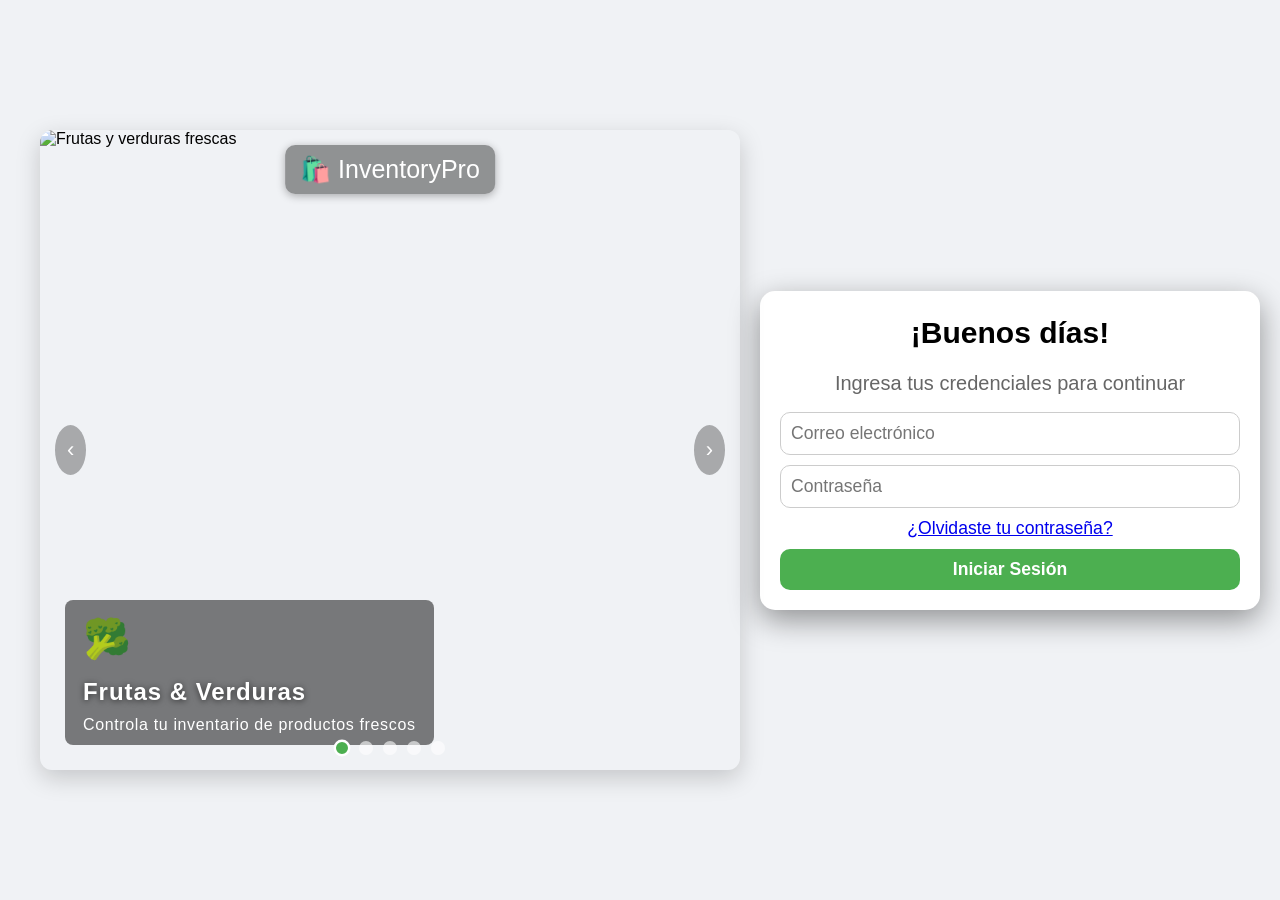
==== HTML/index.html @ 9ffeaf1a "cambio de login para correo la funcionalidad del login ahora es mediante contraseña y correo. no usu" ====
<!DOCTYPE html>
<html lang="es">

<head>
    <meta charset="UTF-8">
    <meta name="viewport" content="width=device-width, initial-scale=1.0">
    <title>InventoryPro</title>

    <!-- CSS modular -->
    <link rel="stylesheet" href="../CSS/login.css">
    <link rel="stylesheet" href="../CSS/carousel.css">
    <link rel="stylesheet" href="../CSS/mainContent.css">
    <link rel="stylesheet" href="../CSS/modals.css">
    <link rel="stylesheet" href="../CSS/errorLogin.css">
    <link rel="stylesheet" href="../CSS/sidebar.css">
    <link rel="stylesheet" href="../CSS/layout.css">

    <!-- Librerías externas con defer -->
    <script src="https://cdnjs.cloudflare.com/ajax/libs/xlsx/0.18.5/xlsx.full.min.js" defer></script>
    <script src="https://cdnjs.cloudflare.com/ajax/libs/jspdf/2.5.1/jspdf.umd.min.js" defer></script>
    <script src="https://cdnjs.cloudflare.com/ajax/libs/jspdf-autotable/3.5.31/jspdf.plugin.autotable.min.js"
        defer></script>
</head>

<body>

    <!-- Pantalla de Login -->
    <div id="loginScreen" class="login-screen">

        <!-- Espacio izquierdo 5% -->
        <div class="spacer-left"></div>

        <!-- Carrusel 60% -->
        <div class="login-carousel">
            <div class="carousel-track">
                <!-- Slides -->
                <div class="carousel-slide active">
                    <img src="https://images.unsplash.com/photo-1542838132-92c53300491e?w=800&q=80"
                        alt="Frutas y verduras frescas">
                    <div class="carousel-caption">
                        <span class="carousel-icon">🥦</span>
                        <h2>Frutas & Verduras</h2>
                        <p>Controla tu inventario de productos frescos</p>
                    </div>
                </div>
                <div class="carousel-slide">
                    <img src="https://images.unsplash.com/photo-1498654896293-37aacf113fd9?w=800&q=80"
                        alt="Granos y cereales">
                    <div class="carousel-caption">
                        <span class="carousel-icon">🌾</span>
                        <h2>Granos & Cereales</h2>
                        <p>Arroz, frijoles, lentejas y más</p>
                    </div>
                </div>
                <div class="carousel-slide">
                    <img src="https://images.unsplash.com/photo-1563636619-e9143da7973b?w=800&q=80" alt="Lácteos">
                    <div class="carousel-caption">
                        <span class="carousel-icon">🥛</span>
                        <h2>Lácteos</h2>
                        <p>Leche, quesos, yogures y derivados</p>
                    </div>
                </div>
                <div class="carousel-slide">
                    <img src="https://images.unsplash.com/photo-1607349913338-fca6f7fc42d0?w=800&q=80"
                        alt="Carnes y proteínas">
                    <div class="carousel-caption">
                        <span class="carousel-icon">🥩</span>
                        <h2>Carnes & Proteínas</h2>
                        <p>Gestiona tu stock de proteínas fácilmente</p>
                    </div>
                </div>
                <div class="carousel-slide">
                    <img src="https://images.unsplash.com/photo-1574484284002-952d92456975?w=800&q=80"
                        alt="Aceites y enlatados">
                    <div class="carousel-caption">
                        <span class="carousel-icon">🛒</span>
                        <h2>Canasta Familiar</h2>
                        <p>Todo tu mercado en un solo sistema</p>
                    </div>
                </div>
            </div>

            <!-- Indicadores del carrusel -->
            <div class="carousel-dots">
                <span class="dot active" onclick="irASlide(0)"></span>
                <span class="dot" onclick="irASlide(1)"></span>
                <span class="dot" onclick="irASlide(2)"></span>
                <span class="dot" onclick="irASlide(3)"></span>
                <span class="dot" onclick="irASlide(4)"></span>
            </div>

            <!-- Flechas del carrusel -->
            <button class="carousel-arrow left" onclick="moverCarrusel(-1)">
                <span class="arrow-icon">&#8249;</span>
            </button>
            <button class="carousel-arrow right" onclick="moverCarrusel(1)">
                <span class="arrow-icon">&#8250;</span>
            </button>

            <!-- Branding del carrusel -->
            <div class="carousel-brand">
                <span>🛍️ InventoryPro</span>
            </div>
        </div>

        <!-- Formulario login 30% -->
        <div id="loginContainer">
            <h1 id="login-title">¡Bienvenido de nuevo!</h1>
            <p class="login-subtitle">Ingresa tus credenciales para continuar</p>

            <form id="formLogin" class="login-form">
                <input type="email" id="usuario" class="input-field" placeholder="Correo electrónico" required>
                <input type="password" id="password" class="input-field" placeholder="Contraseña" required>

                <!-- Opciones login -->
                <div class="login-options">
                    <a href="#" class="forgot-password">¿Olvidaste tu contraseña?</a>
                </div>

                <button type="submit" class="btn-submit">Iniciar Sesión</button>
            </form>

            <!-- Mensaje de error / aviso -->
            <p id="login-error" class="login-error" style="display:none;">Usuario o contraseña incorrectos</p>

        </div>
    </div>

    <!-- Scripts propios -->
    <script src="../JS/carrusel.js" defer></script>
    <script type="module" src="../JS/firebase.js"></script>
    <script type="module" src="../JS/login.js"></script>
    <script type="module" src="../JS/usuarios.js"></script>

    <!-- <script src="../JS/login.js" defer></script>
        <script src="../JS/usuarios.js" defer></script> -->


    <!-- Script Carrusel inline inicial -->
    <script defer>
        let slideActual = 0;
        const slides = document.querySelectorAll('.carousel-slide');
        const dots = document.querySelectorAll('.dot');
        let intervalo = setInterval(() => mostrarSlide(slideActual + 1), 4000);

        function mostrarSlide(index) {
            slides.forEach(s => s.classList.remove('active'));
            dots.forEach(d => d.classList.remove('active'));
            slideActual = (index + slides.length) % slides.length;
            slides[slideActual].classList.add('active');
            dots[slideActual].classList.add('active');
        }

        function moverCarrusel(direccion) {
            mostrarSlide(slideActual + direccion);
            reiniciarIntervalo();
        }

        function irASlide(index) {
            mostrarSlide(index);
            reiniciarIntervalo();
        }

        function reiniciarIntervalo() {
            clearInterval(intervalo);
            intervalo = setInterval(() => mostrarSlide(slideActual + 1), 4000);
        }
    </script>

    <!-- Saludo de Bienvenida -->
    <script>
        const loginTitle = document.getElementById('login-title');
        const ahora = new Date();
        const hora = ahora.getHours();
        let saludo = "¡Bienvenido de nuevo!";

        if (hora >= 0 && hora < 12) {
            // De 00:00 a 11:59 → Buenos días
            saludo = "¡Buenos días!";
        } else if (hora >= 12 && hora < 18) {
            // De 12:00 a 17:59 → Buenas tardes
            saludo = "¡Buenas tardes!";
        } else {
            // De 18:00 a 23:59 → Buenas noches
            saludo = "¡Buenas noches!";
        }

        loginTitle.textContent = saludo;
    </script>

</body>

</html>
---- CSS/login.css ----
/* RESET GLOBAL PARA LOGIN */
* {
    box-sizing: border-box;
    margin: 0;
    padding: 0;
}

html, body {
    min-height: 100vh;
    font-family: 'Segoe UI', Tahoma, sans-serif;
    background-color: #f0f2f5;
    overflow-x: hidden;
}

/* CONTENEDOR PRINCIPAL LOGIN */
.login-screen {
    display: flex;
    justify-content: center; 
    align-items: center;    
    height: 100vh;
    padding: 20px;
    gap: 20px;
}

/* CARRUSEL */
.login-carousel {
    flex: 2;
    width: 100%;
    height: clamp(600px, 50vw, 700px);
    position: relative;
    display: flex;
    align-items: center;
    justify-content: center;
    overflow: hidden;
    border-radius: 12px;
    box-shadow: 0 8px 24px rgba(0,0,0,0.18);
}

.carousel-track {
    display: flex;
    width: 100%;
    height: 100%;
}

.carousel-slide {
    flex: 0 0 100%;
    height: 100%;
    position: relative;
}

.carousel-slide img {
    width: 100%;
    height: 100%;
    object-fit: cover;
    border-radius: 12px;
    display: block;
}

/* CAPTION Y BRANDING */
.carousel-caption {
    position: absolute;
    bottom: 10%;
    left: 15px;
    max-width: calc(100% - 30px);
    padding: 6px 10px;
    color: #fff;
    text-align: left;
    display: flex;
    flex-direction: column;
    align-items: flex-start;
    justify-content: center;
    z-index: 10;
    pointer-events: none;
}

.carousel-caption h2 {
    font-size: 1.5rem;
    font-weight: 700;
    margin-bottom: 0.5rem;
    text-shadow: 0 1px 6px rgba(0,0,0,0.6);
    letter-spacing: 0.04em;
}

.carousel-caption p {
    font-size: 1rem;
    font-weight: 500;
    line-height: 1;
    margin: 0;
    letter-spacing: 0.04em;
}

.carousel-icon {
    font-size: 2.4rem;
    margin-bottom: 0.6rem;
    opacity: 0.95;
}

.carousel-brand {
    position: absolute;
    top: 8px;
    left: 50%;
    transform: translateX(-50%);
    font-size: 1rem;
    font-weight: 600;
    padding: 4px 12px;
    background: rgba(0,0,0,0.6);
    border-radius: 20px;
    color: #fff;
    text-align: center;
    z-index: 12;
    pointer-events: none;
}

/* Contenedor login exclusivo */
#loginContainer {
    width: 100%;
    max-width: 500px;
    padding: 20px;
    background-color: #fff;
    border-radius: 15px;
    box-shadow: 0 10px 30px rgba(0,0,0,0.4);
    display: flex;
    flex-direction: column;
    align-items: center;
    justify-content: center;
    gap: 12px;
}

/* Título y subtítulo */
#loginContainer h1 {
    font-size: clamp(30px, 2vw, 30px);
    text-align: center;
    margin: 5px;
}

#loginContainer .login-subtitle {
    font-size: clamp(20px, 1vw, 20px);
    text-align: center;
    color: #666;
    margin: 5px;
}

/* Formulario */
#loginContainer .login-form {
    width: 100%;
    display: flex;
    flex-direction: column;
    gap: 10px;
}

/* Inputs */
#loginContainer .input-field {
    padding: 10px;
    font-size: 1.1rem;
    border-radius: 10px;
    border: 1px solid #ccc;
    width: 100%;
    box-sizing: border-box;
}

#loginContainer .input-field:focus {
    outline: none;
    border-color: #4CAF50;
    box-shadow: 0 0 8px rgba(74,144,226,0.4);
}

/* Botón de submit */
#loginContainer .btn-submit {
    width: 100%;
    padding: 10px;
    font-size: 1.1rem;
    font-weight: 600;
    border-radius: 10px;
    border: none;
    cursor: pointer;
    background-color: #4CAF50;
    color: white;
    transition: background-color 0.3s ease, transform 0.2s ease;
}

#loginContainer .btn-submit:hover {
    background-color: #45a049;
    transform: translateY(-2px);
}

/* Opciones y enlaces */
#loginContainer .login-options,
#loginContainer .login-register {
    width: 100%;
    text-align: center;
    font-size: 1.1rem;
}

/* Mensaje de error */
#loginContainer .login-error {
    display: none;
    width: 100%;
    text-align: center;
    padding: 10px;
    border-radius: 10px;
    background-color: #ffe6e6;
    color: #b00020;
}

/* Modal de Olvidé Contraseña */
.forgot-modal {
    position: fixed;
    inset: 0;
    z-index: 2000;
    display: none;
    align-items: center;
    justify-content: center;
    background: rgba(0, 0, 0, 0.55);
    backdrop-filter: blur(6px);
}

.forgot-overlay {
    position: absolute;
    inset: 0;
    cursor: pointer;
}

.forgot-card {
    position: relative;
    background: #ffffff;
    width: 100%;
    max-width: 550px;
    margin: 10px;
    padding: 2rem;
    border-radius: 20px;
    box-shadow: 0 30px 50px rgba(0, 0, 0, 0.18);
    border: 1px solid #e0e0e0;
    font-family: system-ui, -apple-system, BlinkMacSystemFont, 'Segoe UI', Roboto, sans-serif;
    transition: transform 0.25s ease;
}

.forgot-card:hover {
    transform: translateY(-4px);
}

.forgot-close {
    position: absolute;
    top: 1.25rem;
    right: 1.5rem;
    background: none;
    border: none;
    font-size: 2rem;
    color: #6b7280;
    cursor: pointer;
    line-height: 1;
    transition: color 0.2s;
}

.forgot-close:hover {
    color: #374151;
}

.forgot-title {
    font-size: 2rem;
    font-weight: 600;
    color: #111827;
    margin: 1rem;
    text-align: center;
}

.forgot-subtitle {
    color: #6b7280;
    font-size: 1.2rem;
    line-height: 1.5;
    text-align: center;
    margin: 1rem;
}

.forgot-card .login-form {
    display: flex;
    flex-direction: column;
    gap: 1.3rem;
}

.forgot-card .input-field {
    padding: 1rem;
    border: 1px solid #d1d5db;
    border-radius: 15px;
    font-size: 1.2rem;
    transition: all 0.2s ease;
}

.forgot-card .input-field:focus {
    outline: none;
    border-color: #3b82f6;
    box-shadow: 0 0 0 3px rgba(59, 130, 246, 0.12);
}

.forgot-card .btn-submit {
    padding: 1rem;
    background-color: #4CAF50;
    color: white;
    border: none;
    border-radius: 8px;
    font-weight: 600;
    font-size: 1.02rem;
    cursor: pointer;
    transition: background 0.2s, transform 0.1s;
}

.forgot-card .btn-submit:hover {
    background-color: #45a049;
    transform: translateY(-2px);
}

.forgot-card .btn-submit:active {
    transform: translateY(1px);
}

.forgot-message {
    padding: 1rem;
    border-radius: 15px;
    font-size: 1rem;
    text-align: center;
    margin: 1rem;
    border: 1px solid;
}

.forgot-success {
    background: #ecfdf5;
    color: #065f46;
    border-color: #a7f3d0;
}

.forgot-error {
    background: #fef2f2;
    color: #991b1b;
    border-color: #fecaca;
}

.forgot-back-link {
    display: block;
    text-align: center;
    color: #6b7280;
    font-weight: 500;
    text-decoration: none;
    margin: 1rem;
}

.forgot-back-link:hover {
    text-decoration: underline;
}

/* Responsive */
@media (max-width: 480px) {
    .forgot-card {
        padding: 2rem 1.5rem;
        margin: 16px;
    }
    .forgot-title {
        font-size: 1.5rem;
    }
}

/* RESPONSIVE */
@media (max-width: 768px) {
    .login-screen {
        flex-direction: column;
        gap: 15px;
        padding: 15px;
        height: 100%;
        align-items: center;
        justify-content: flex-start;
    }

    .login-carousel {
        width: 100%;
        height: clamp(200px, 35vw, 350px);
    }

    .login-form {
        width: 100%;
        max-width: 420px;
        padding: 25px;
    }

    .login-form .input-field,
    .login-form .btn-submit {
        font-size: clamp(16px, 1vw, 18px);
        padding: 12px;
    }
}

@media (max-width: 480px) {
    .login-screen {
        flex-direction: column;
        gap: 10px;
        padding: 10px;
        height: 100%;
    }

    .login-carousel {
        height: clamp(150px, 30vw, 250px);
    }

    .login-form {
        width: 100%;
        padding: 15px;
    }
}
---- CSS/carousel.css ----
.carousel-track {
    display: flex;
    width: 100%;
    height: 100%;
    transition: transform 0.5s ease-in-out;
}

.carousel-slide {
    min-width: 100%;
    height: 100%;
    display: none;
    position: relative;
}

.carousel-slide.active {
    display: block;
}

.carousel-slide img {
    width: 100%;
    height: 100%;
    object-fit: cover;
    border-radius: 12px;
    transition: transform 0.5s ease;
}

/* Caption */
.carousel-caption {
    position: absolute;
    bottom: 25px;
    left: 25px;
    color: #fff;
    background: rgba(0,0,0,0.5);
    padding: 12px 18px;
    border-radius: 8px;
    font-size: 18px;
    line-height: 1.4;
}

/* Contenedor de dots */
.carousel-dots {
    position: absolute;
    bottom: 15px;
    width: 100%;
    display: flex;
    justify-content: center;
    gap: 10px;
    z-index: 10;
}

.dot {
    display: block;
    width: 14px;
    height: 14px;
    border-radius: 50%;
    background-color: rgba(255,255,255,0.6);
    cursor: pointer;
    transition: all 0.3s ease;
    border: 2px solid transparent;
}

.dot.active {
    background-color: #4CAF50;
    border-color: white;
    transform: scale(1.2);
}

/* Flechas del carrusel */
.carousel-arrow {
    position: absolute;
    top: 50%;
    transform: translateY(-50%);
    background: rgba(0,0,0,0.3);
    border: none;
    padding: 12px;
    border-radius: 50%;
    cursor: pointer;
    transition: background 0.3s ease, transform 0.2s ease;
    z-index: 10;
}

.carousel-arrow:hover {
    background: rgba(0,0,0,0.6);
    transform: translateY(-50%) scale(1.1);
}

.carousel-arrow.left {
    left: 15px;
}

.carousel-arrow.right {
    right: 15px;
}

.arrow-icon {
    font-size: 22px;
    color: white;
    user-select: none;
}

/* Branding centrado en la parte superior del carrusel */
.carousel-brand {
    position: absolute;
    top: 15px;
    left: 50%;
    transform: translateX(-50%);
    background: rgba(0,0,0,0.4);
    color: white;
    padding: 10px 15px;
    border-radius: 10px;
    font-size: 25px;
    font-weight:500;
    z-index: 10;
    box-shadow: 0 2px 8px rgba(0,0,0,0.3);
}
---- CSS/errorLogin.css ----
.login-error {
    display: none;
    color: #b00020;
    background-color: #ffe6e6;
    padding: 12px;
    border-radius: 6px;
    margin-top: 12px;
    font-size: 0.9rem;
    text-align: center;
    animation: fadeIn 0.3s ease-in-out;
}

.login-error::before {
    content: "⚠ ";
    font-weight: bold;
}

@keyframes fadeIn {
    from { opacity: 0; transform: translateY(-5px); }
    to { opacity: 1; transform: translateY(0); }
}

.shake {
    animation: shake 0.3s;
}

@keyframes shake {
    0% { transform: translateX(0); }
    25% { transform: translateX(-6px); }
    50% { transform: translateX(6px); }
    75% { transform: translateX(-6px); }
    100% { transform: translateX(0); }
}
---- CSS/layout.css ----
/* RESET Y VARIABLES */
:root {
    --primary-color: #4a90e2;
    --secondary-color: #f5f5f5;
    --card-bg: #ffffff;
    --text-color: #333;
    --danger-color: #e74c3c;
}

/* APP LAYOUT */
.app-layout {
    display: flex;
    flex-direction: column;
    min-height: 100vh;
    background-image: url("../IMG/Logo_InventoryPro.jpeg");
    background-repeat: no-repeat;
    background-position: center;
    background-size: 420px;
    background-attachment: fixed;
}

/* HEADER */
.topbar {
    display: flex;
    justify-content: space-between;
    align-items: center;
    padding: 12px 25px;
    background-color: #fff;
    box-shadow: 0 4px 12px rgba(0,0,0,0.08);
    font-family: 'Segoe UI', Tahoma, sans-serif;
    position: sticky;
    top: 0;
    z-index: 1000;
}

/* Logo */
.topbar-left .logo {
    font-size: 2rem;
    font-weight: 700;
    color: var(--primary-color);
}

/* Búsqueda */
.topbar-center .search-input {
    width: 700px;
    padding: 8px 12px;
    border-radius: 8px;
    border: 1px solid #ccc;
    font-size: 1.1rem;
    transition: all 0.3s ease;
}

.search-input:focus {
    outline: none;
    border-color: var(--primary-color);
    box-shadow: 0 0 8px rgba(74,144,226,0.3);
}

/* Topbar derecha */
.topbar-right {
    display: flex;
    align-items: center;
    gap: 20px;
}

/* NOTIFICACIONES */
.notification-btn {
    position: relative;
    background: none;
    border: none;
    cursor: pointer;
    font-size: 1.4rem;
    padding: 6px;
    border-radius: 8px;
    transition: background 0.2s ease, transform 0.2s ease;
}

.notification-btn:hover {
    background-color: rgba(74,144,226,0.1);
    transform: translateY(-2px);
}

.notification-btn .badge {
    position: absolute;
    top: -6px;
    right: -8px;
    background-color: var(--danger-color);
    color: #fff;
    font-size: 0.75rem;
    padding: 3px 6px;
    border-radius: 50%;
    font-weight: 700;
}

/* MENÚ DE USUARIO */
.user-menu {
    position: relative;
}

/* Botón del usuario */
.user-info {
    display: inline-flex;
    align-items: center;
    gap: 8px;
    padding: 6px 12px;
    border-radius: 10px;
    background-color: #fff;
    border: 1px solid #d1d1d1;
    cursor: pointer;
    font-size: 1rem;
    font-weight: 600;
    color: var(--text-color);
    transition: background 0.2s ease, box-shadow 0.2s ease;
}

.user-info:hover {
    background-color: rgba(74,144,226,0.1);
    box-shadow: 0 4px 12px rgba(0,0,0,0.08);
}

/* Avatar */
.user-icon {
    width: 35px;
    height: 35px;
    border-radius: 50%;
    object-fit: cover;
}

.user-dropdown {
    position: absolute;
    top: 120%;
    right: 0;
    width: 200px;
    background: rgba(255, 255, 255, 0.85);
    backdrop-filter: blur(8px);
    border-radius: 15px;
    box-shadow: 0 8px 20px 5px rgba(0,0,0,0.25);
    padding: 8px;
    display: none;
    z-index: 1000;
    flex-direction: column;
    animation: fadeIn 0.5s ease;
}

/* Mostrar dropdown activo */
.user-dropdown.active {
    display: flex;
}

/* Animación */
@keyframes fadeIn {
    from { opacity: 0; transform: translateY(-5px); }
    to { opacity: 1; transform: translateY(0); }
}

/* Items flex: icon y label */
.user-dropdown a,
.user-dropdown button {
    display: flex;
    align-items: center;       
    justify-content: flex-start; 
    gap: 10px;                 
    padding: 10px 16px;
    background: none;
    border: none;
    cursor: pointer;
    font-size: 0.95rem;
    color: var(--text-color);
    text-decoration: none;
    transition: background 0.2s ease;
}

/* Hover visible */
.user-dropdown a:hover,
.user-dropdown button:hover {
    background-color: rgba(0, 0, 0, 0.08); 
    border-radius: 10px;
}

/* Botón cerrar sesión destacado */
.logout-btn {
    color: #e74c3c;
    font-weight: 600;
}

/* RESPONSIVE */
@media (max-width: 1200px) {
    .topbar-center .search-input { width: 400px; }
}

@media (max-width: 900px) {
    .topbar-center .search-input { width: 250px; }
}

@media (max-width: 700px) {
    .topbar-center { display: none; }
}
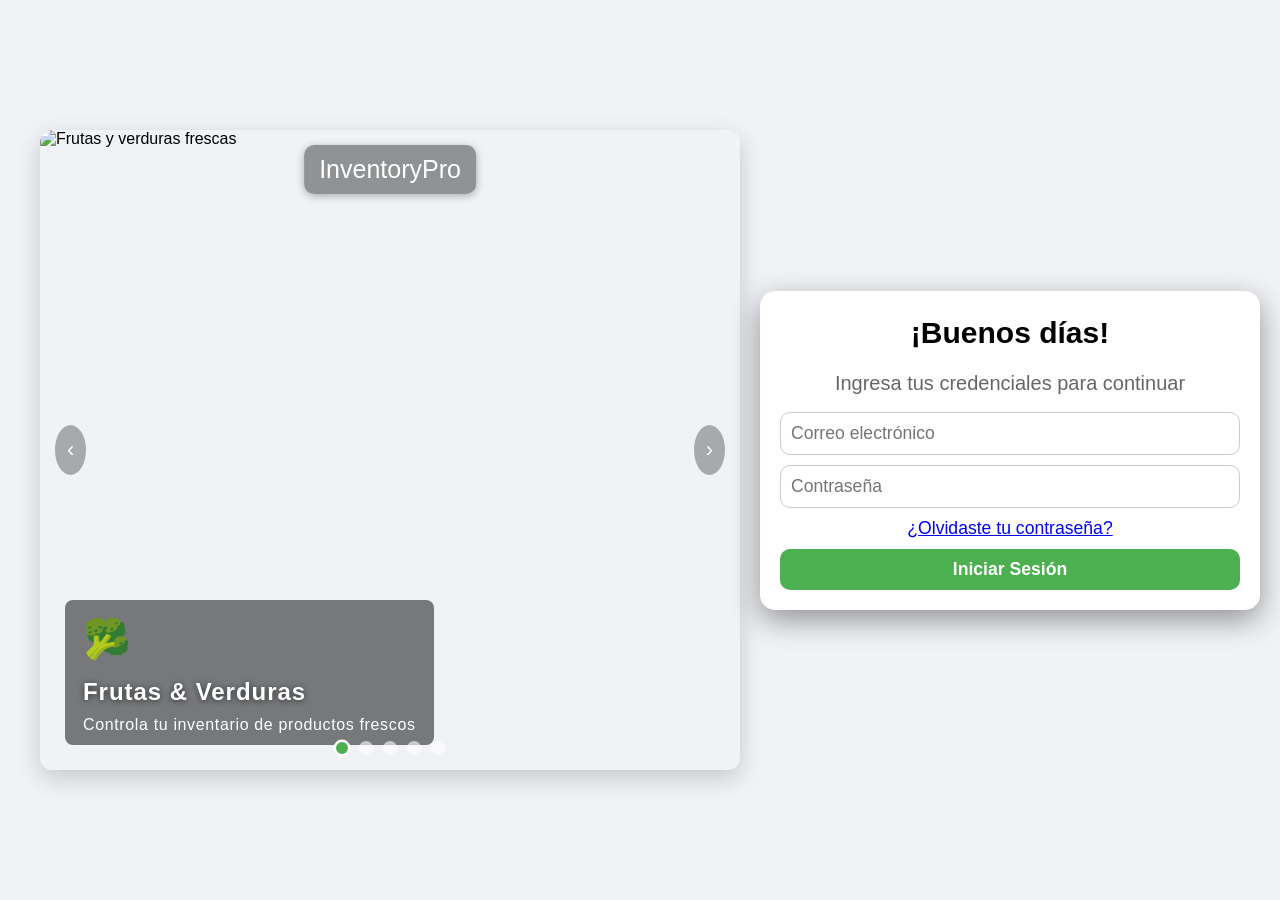
==== commit 92418e24: "Cambios_CargaMasiva Se realizo y se ajusto en los botones de carga masiva y estilos de CSS" ====
--- a/HTML/index.html
+++ b/HTML/index.html
@@ -99,7 +99,7 @@
 
             <!-- Branding del carrusel -->
             <div class="carousel-brand">
-                <span>🛍️ InventoryPro</span>
+                <span>InventoryPro</span>
             </div>
         </div>
 
--- a/CSS/layout.css
+++ b/CSS/layout.css
@@ -1,9 +1,10 @@
 /* RESET Y VARIABLES */
 :root {
-    --primary-color: #4a90e2;
+    --primary-color: #34506b;
+;
     --secondary-color: #f5f5f5;
     --card-bg: #ffffff;
-    --text-color: #333;
+    --text-color: #34506b;
     --danger-color: #e74c3c;
 }
 
@@ -42,11 +43,11 @@
 
 /* Búsqueda */
 .topbar-center .search-input {
-    width: 700px;
+    width: 900px;
     padding: 8px 12px;
-    border-radius: 8px;
+    border-radius: 999px;
     border: 1px solid #ccc;
-    font-size: 1.1rem;
+    font-size: 1.2rem;
     transition: all 0.3s ease;
 }
 
@@ -69,7 +70,7 @@
     background: none;
     border: none;
     cursor: pointer;
-    font-size: 1.4rem;
+    font-size: 2rem;
     padding: 6px;
     border-radius: 8px;
     transition: background 0.2s ease, transform 0.2s ease;
@@ -101,13 +102,13 @@
 .user-info {
     display: inline-flex;
     align-items: center;
-    gap: 8px;
-    padding: 6px 12px;
-    border-radius: 10px;
+    gap: 10px;
+    padding: 10px;
+    border-radius: 999px;
     background-color: #fff;
     border: 1px solid #d1d1d1;
     cursor: pointer;
-    font-size: 1rem;
+    font-size: 1.1rem;
     font-weight: 600;
     color: var(--text-color);
     transition: background 0.2s ease, box-shadow 0.2s ease;
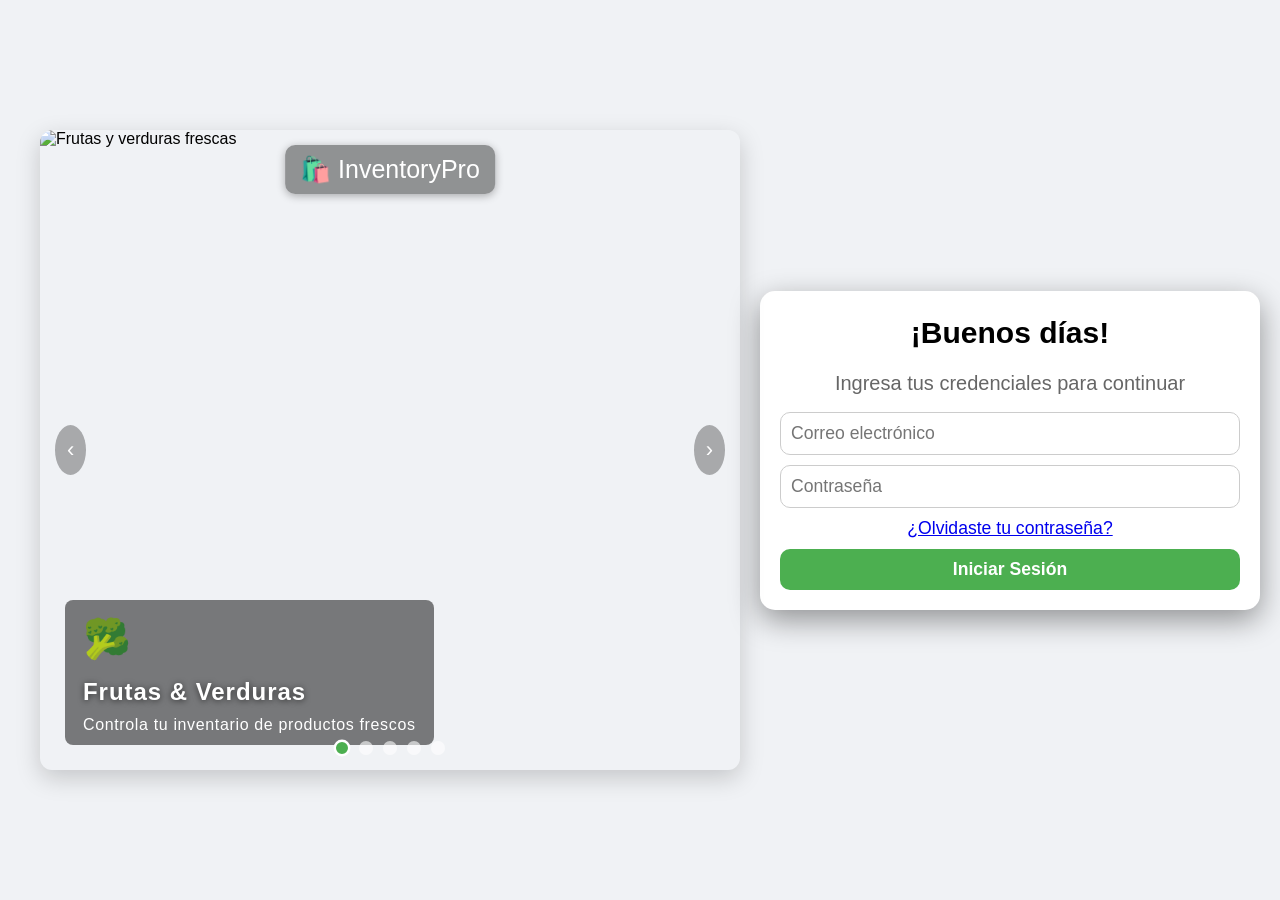
==== commit a56f7290: "ajuste mensaje de bienvenida al usuario." ====
--- a/HTML/index.html
+++ b/HTML/index.html
@@ -6,14 +6,14 @@
     <meta name="viewport" content="width=device-width, initial-scale=1.0">
     <title>InventoryPro</title>
 
+    <!-- Favicon -->
+    <link rel="icon" type="image/jpeg" href="../IMG/Logo_InventoryProCopy.png">
+
+
     <!-- CSS modular -->
     <link rel="stylesheet" href="../CSS/login.css">
     <link rel="stylesheet" href="../CSS/carousel.css">
-    <link rel="stylesheet" href="../CSS/mainContent.css">
-    <link rel="stylesheet" href="../CSS/modals.css">
     <link rel="stylesheet" href="../CSS/errorLogin.css">
-    <link rel="stylesheet" href="../CSS/sidebar.css">
-    <link rel="stylesheet" href="../CSS/layout.css">
 
     <!-- Librerías externas con defer -->
     <script src="https://cdnjs.cloudflare.com/ajax/libs/xlsx/0.18.5/xlsx.full.min.js" defer></script>
@@ -99,7 +99,7 @@
 
             <!-- Branding del carrusel -->
             <div class="carousel-brand">
-                <span>InventoryPro</span>
+                <span>🛍️ InventoryPro</span>
             </div>
         </div>
 
@@ -127,13 +127,10 @@
     </div>
 
     <!-- Scripts propios -->
-    <script src="../JS/carrusel.js" defer></script>
-    <script type="module" src="../JS/firebase.js"></script>
-    <script type="module" src="../JS/login.js"></script>
-    <script type="module" src="../JS/usuarios.js"></script>
-
-    <!-- <script src="../JS/login.js" defer></script>
-        <script src="../JS/usuarios.js" defer></script> -->
+    <script type="module" src="../JS/carrusel.js" defer></script>
+    <script type="module" src="../JS/firebase.js" defer></script>
+    <script type="module" src="../JS/login.js" defer></script>
+    <script type="module" src="../JS/usuarios.js" defer></script>
 
 
     <!-- Script Carrusel inline inicial -->
@@ -167,7 +164,7 @@
         }
     </script>
 
-    <!-- Saludo de Bienvenida -->
+    <!-- Saludo de Bienvenida.. -->
     <script>
         const loginTitle = document.getElementById('login-title');
         const ahora = new Date();
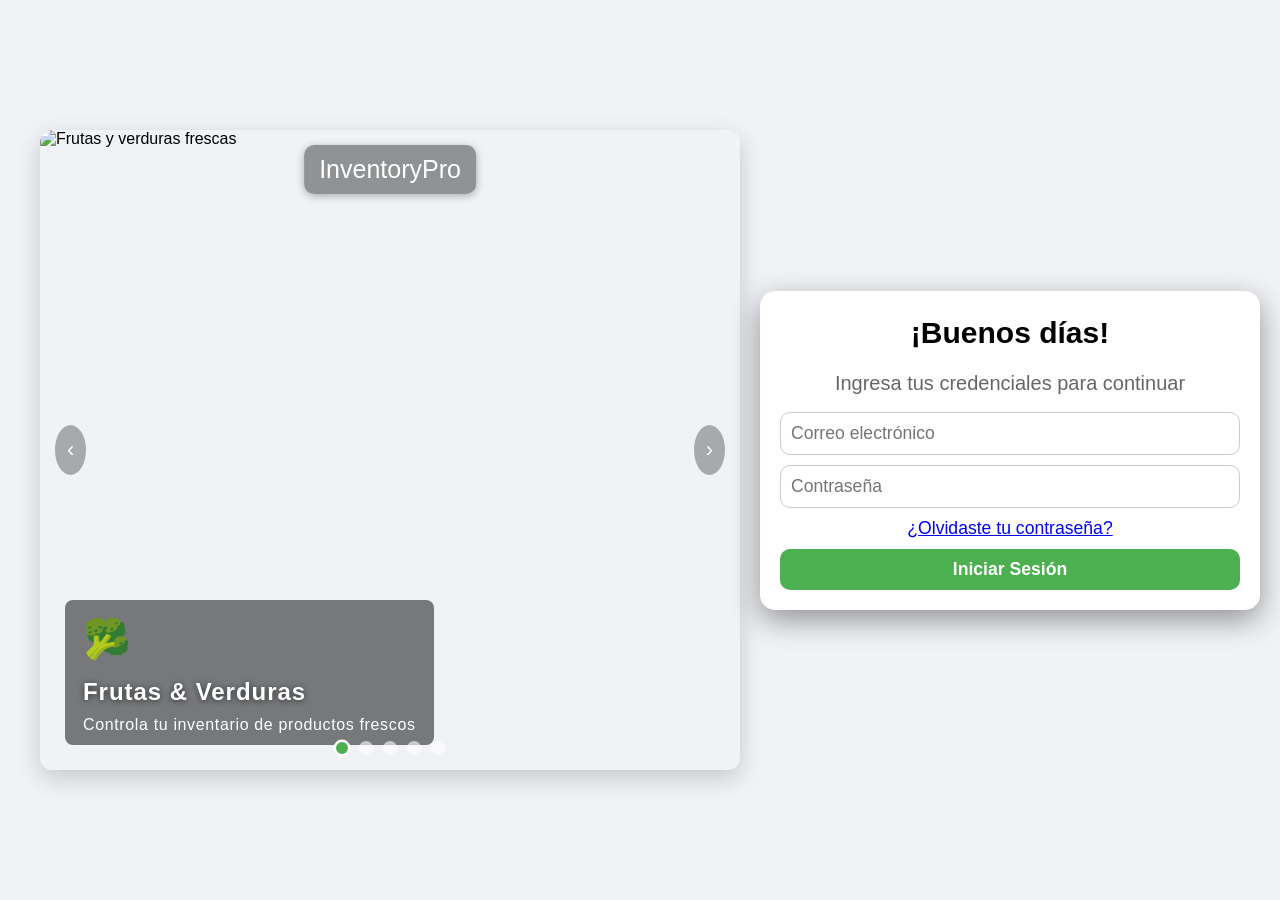
==== commit 37e3ec64: "Prueba" ====
--- a/HTML/index.html
+++ b/HTML/index.html
@@ -6,14 +6,14 @@
     <meta name="viewport" content="width=device-width, initial-scale=1.0">
     <title>InventoryPro</title>
 
-    <!-- Favicon -->
-    <link rel="icon" type="image/jpeg" href="../IMG/Logo_InventoryProCopy.png">
-
-
     <!-- CSS modular -->
     <link rel="stylesheet" href="../CSS/login.css">
     <link rel="stylesheet" href="../CSS/carousel.css">
+    <link rel="stylesheet" href="../CSS/mainContent.css">
+    <link rel="stylesheet" href="../CSS/modals.css">
     <link rel="stylesheet" href="../CSS/errorLogin.css">
+    <link rel="stylesheet" href="../CSS/sidebar.css">
+    <link rel="stylesheet" href="../CSS/layout.css">
 
     <!-- Librerías externas con defer -->
     <script src="https://cdnjs.cloudflare.com/ajax/libs/xlsx/0.18.5/xlsx.full.min.js" defer></script>
@@ -99,7 +99,7 @@
 
             <!-- Branding del carrusel -->
             <div class="carousel-brand">
-                <span>🛍️ InventoryPro</span>
+                <span>InventoryPro</span>
             </div>
         </div>
 
@@ -127,10 +127,13 @@
     </div>
 
     <!-- Scripts propios -->
-    <script type="module" src="../JS/carrusel.js" defer></script>
-    <script type="module" src="../JS/firebase.js" defer></script>
-    <script type="module" src="../JS/login.js" defer></script>
-    <script type="module" src="../JS/usuarios.js" defer></script>
+    <script src="../JS/carrusel.js" defer></script>
+    <script type="module" src="../JS/firebase.js"></script>
+    <script type="module" src="../JS/login.js"></script>
+    <script type="module" src="../JS/usuarios.js"></script>
+
+    <!-- <script src="../JS/login.js" defer></script>
+        <script src="../JS/usuarios.js" defer></script> -->
 
 
     <!-- Script Carrusel inline inicial -->
@@ -164,7 +167,7 @@
         }
     </script>
 
-    <!-- Saludo de Bienvenida.. -->
+    <!-- Saludo de Bienvenida -->
     <script>
         const loginTitle = document.getElementById('login-title');
         const ahora = new Date();
@@ -184,6 +187,10 @@
 
         loginTitle.textContent = saludo;
     </script>
+    <script>
+            // Script para mostrar mensaje de error al intentar iniciar sesión sin llenar campos
+
+    </script>
 
 </body>
 
--- a/CSS/layout.css
+++ b/CSS/layout.css
@@ -0,0 +1,198 @@
+/* RESET Y VARIABLES */
+:root {
+    --primary-color: #34506b;
+;
+    --secondary-color: #f5f5f5;
+    --card-bg: #ffffff;
+    --text-color: #34506b;
+    --danger-color: #e74c3c;
+}
+
+/* APP LAYOUT */
+.app-layout {
+    display: flex;
+    flex-direction: column;
+    min-height: 100vh;
+    background-image: url("../IMG/Logo_InventoryPro.jpeg");
+    background-repeat: no-repeat;
+    background-position: center;
+    background-size: 420px;
+    background-attachment: fixed;
+}
+
+/* HEADER */
+.topbar {
+    display: flex;
+    justify-content: space-between;
+    align-items: center;
+    padding: 12px 25px;
+    background-color: #fff;
+    box-shadow: 0 4px 12px rgba(0,0,0,0.08);
+    font-family: 'Segoe UI', Tahoma, sans-serif;
+    position: sticky;
+    top: 0;
+    z-index: 1000;
+}
+
+/* Logo */
+.topbar-left .logo {
+    font-size: 2rem;
+    font-weight: 700;
+    color: var(--primary-color);
+}
+
+/* Búsqueda */
+.topbar-center .search-input {
+    width: 900px;
+    padding: 8px 12px;
+    border-radius: 999px;
+    border: 1px solid #ccc;
+    font-size: 1.2rem;
+    transition: all 0.3s ease;
+}
+
+.search-input:focus {
+    outline: none;
+    border-color: var(--primary-color);
+    box-shadow: 0 0 8px rgba(74,144,226,0.3);
+}
+
+/* Topbar derecha */
+.topbar-right {
+    display: flex;
+    align-items: center;
+    gap: 20px;
+}
+
+/* NOTIFICACIONES */
+.notification-btn {
+    position: relative;
+    background: none;
+    border: none;
+    cursor: pointer;
+    font-size: 2rem;
+    padding: 6px;
+    border-radius: 8px;
+    transition: background 0.2s ease, transform 0.2s ease;
+}
+
+.notification-btn:hover {
+    background-color: rgba(74,144,226,0.1);
+    transform: translateY(-2px);
+}
+
+.notification-btn .badge {
+    position: absolute;
+    top: -6px;
+    right: -8px;
+    background-color: var(--danger-color);
+    color: #fff;
+    font-size: 0.75rem;
+    padding: 3px 6px;
+    border-radius: 50%;
+    font-weight: 700;
+}
+
+/* MENÚ DE USUARIO */
+.user-menu {
+    position: relative;
+}
+
+/* Botón del usuario */
+.user-info {
+    display: inline-flex;
+    align-items: center;
+    gap: 10px;
+    padding: 10px;
+    border-radius: 999px;
+    background-color: #fff;
+    border: 1px solid #d1d1d1;
+    cursor: pointer;
+    font-size: 1.1rem;
+    font-weight: 600;
+    color: var(--text-color);
+    transition: background 0.2s ease, box-shadow 0.2s ease;
+}
+
+.user-info:hover {
+    background-color: rgba(74,144,226,0.1);
+    box-shadow: 0 4px 12px rgba(0,0,0,0.08);
+}
+
+/* Avatar */
+.user-icon {
+    width: 35px;
+    height: 35px;
+    border-radius: 50%;
+    object-fit: cover;
+}
+
+.user-dropdown {
+    position: absolute;
+    top: 120%;
+    right: 0;
+    width: 200px;
+    background: rgba(255, 255, 255, 0.85);
+    backdrop-filter: blur(8px);
+    border-radius: 15px;
+    box-shadow: 0 8px 20px 5px rgba(0,0,0,0.25);
+    padding: 8px;
+    display: none;
+    z-index: 1000;
+    flex-direction: column;
+    animation: fadeIn 0.5s ease;
+}
+
+/* Mostrar dropdown activo */
+.user-dropdown.active {
+    display: flex;
+}
+
+/* Animación */
+@keyframes fadeIn {
+    from { opacity: 0; transform: translateY(-5px); }
+    to { opacity: 1; transform: translateY(0); }
+}
+
+/* Items flex: icon y label */
+.user-dropdown a,
+.user-dropdown button {
+    display: flex;
+    align-items: center;       
+    justify-content: flex-start; 
+    gap: 10px;                 
+    padding: 10px 16px;
+    background: none;
+    border: none;
+    cursor: pointer;
+    font-size: 0.95rem;
+    color: var(--text-color);
+    text-decoration: none;
+    transition: background 0.2s ease;
+}
+
+/* Hover visible */
+.user-dropdown a:hover,
+.user-dropdown button:hover {
+    background-color: rgba(0, 0, 0, 0.08); 
+    border-radius: 10px;
+}
+
+/* Botón cerrar sesión destacado */
+.logout-btn {
+    color: #e74c3c;
+    font-weight: 600;
+}
+
+/* RESPONSIVE */
+@media (max-width: 1200px) {
+    .topbar-center .search-input { width: 400px; }
+}
+
+@media (max-width: 900px) {
+    .topbar-center .search-input { width: 250px; }
+}
+
+@media (max-width: 700px) {
+    .topbar-center { display: none; }
+}
